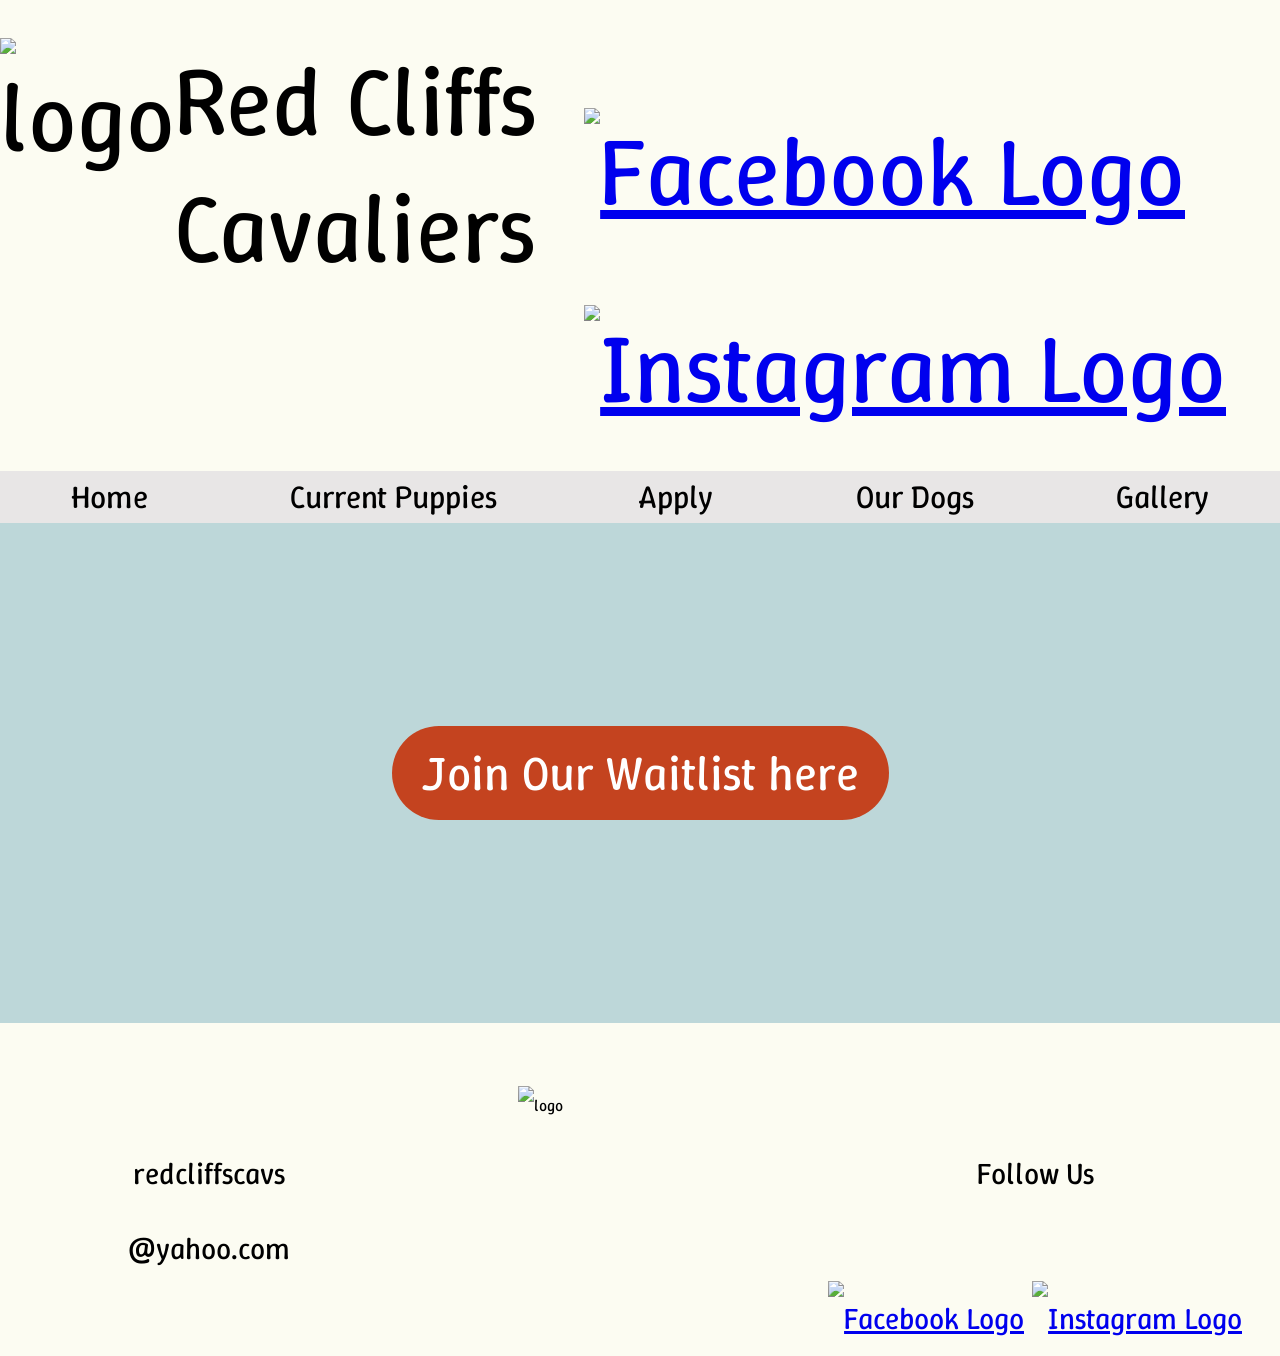
==== apply.html @ b20be2d8 "Add files via upload" ====
<!DOCTYPE html>
<html lang="en">
  <head>
  <title>Red Cliffs Cavaliers</title>
    <meta charset="utf-8">
    <link rel="stylesheet" href="style.css">
    <link rel="preconnect" href="https://fonts.googleapis.com">
    <link rel="preconnect" href="https://fonts.gstatic.com" crossorigin>
    <link href="https://fonts.googleapis.com/css2?family=Winky+Sans:ital,wght@0,300..900;1,300..900&display=swap" rel="stylesheet">
  </head>
  <body id="wrapper">
    <div id="header">
      <div><img id="logo" src="images/logo.png" alt="logo"></div>
      <div>Red Cliffs Cavaliers</div>
      <div><a href="https://www.facebook.com/Red-Cliffs-Cavaliers-109570560816526/" target="_blank" rel="noopener noreferrer"><img id="facebook" src="images/facebook.png"alt="Facebook Logo"></a>
      <a href="https://www.instagram.com/redcliffscavaliers/" target="_blank" rel="noopener noreferrer"><img id="instagram" src="images/instagram.png"alt="Instagram Logo"></a></div>
    </div>
    <div id="nav">
      <nav>
      <ul>
        <li><a href="index.html">Home</a></li>
        <li><a href="puppies.html">Current Puppies</a></li>
        <li><a href="apply.html">Apply</a></li>
        <li><a href="ourdogs.html">Our Dogs</a></li>
        <li><a href="gallery.html">Gallery</a></li>
      </ul>
    </nav>
    </div>
    <div id="apply">
      <a id="apply-link" href="https://docs.google.com/forms/d/e/1FAIpQLSdTowwRHY6cjwUr4Sk7LKwLV7qX-yW5965kfni6P9t3s3lxlg/viewform?pli=1" target="_blank" rel="noopener noreferrer">Join Our Waitlist here</a>
    </div>
    <div id="footer">
      <div id="contact"><br> redcliffscavs<br>@yahoo.com</div>
      <div style="flex-grow: 6;"><img id="footlogo" src="images/logo.png" alt="logo"></div>
      <div id="follow" style="flex-grow: 1;"><br>Follow Us <br> <a href="https://www.facebook.com/Red-Cliffs-Cavaliers-109570560816526/" target="_blank" rel="noopener noreferrer"><img id="facebook" src="images/facebook.png"alt="Facebook Logo"></a>
      <a href="https://www.instagram.com/redcliffscavaliers/" target="_blank" rel="noopener noreferrer"><img id="instagram" src="images/instagram.png"alt="Instagram Logo"></a></div>
    </div>
  </body>
</html>
---- style.css ----
* {
    font-family: "Winky Sans", sans-serif;
    font-optical-sizing: auto;
    font-weight: 400;
    font-style: normal;
}
body {
    margin: 0;
    padding: 0;
    width: 100%;
}

#wrapper {
    display: grid;
    grid-template-columns: 
    minmax(0px, 1fr) 
    repeat(6, minmax(0, 175px)) 
    minmax(0px, 1fr);
}

#header {
    grid-column: 1 / -1;
    background: #fcfcf2;
    height: auto;
    display: flex;
    flex-flow: row nowrap;
    list-style-type: none;
    justify-content: space-around;
    padding-top: 3%;
    padding-bottom: 3%;
}

#title {
    padding-top: 35px;
}

#header div {
    font-size: 600%;
    justify-content: space-around;
}

#logo {
    width: 200px;
}

#instagram, #facebook {
    width: 80px;
    padding-top: 70px;
}


#nav {
    height: auto;
    font-weight: bold; 
    background-color: #e8e6e6;
    padding:0;
    padding-top: 5px;
    padding-bottom: 5px;
    margin:0;
    text-decoration: none;
    grid-row: 2 / 3;
    grid-column: 1 / -1;
    position: sticky;
    top: 0;
}

nav a {
    text-decoration: none;
    color: black;
    transition: background-color 0.4s ease, color 0.4s ease;
}

nav a:hover {
    color: #c4431f;
}

nav ul {
    margin: 0;
    padding: 0;
    display: flex;
    flex-flow: row nowrap;
    list-style-type: none;
    justify-content: space-around;
    font-size: 32px;
}

#content1 {
    grid-column: 1 / -1;
    background: #bdd7d9;
    height: auto;
    font-size: 200%;
    padding-left: 7%;
    padding-right: 7%;
    display:flex;  
}

#content1 div {
    margin: 10px;
    padding: 10px;
    font-size: 32px;
}

#pups {
    width: 350px;
    padding-top: 0%;
    padding-left: 0%;
    padding-bottom: 0%;
}

#content2 {
    grid-column: 1 / -1;
    background: #bdd9c4;
    height: auto;
    font-size: 200%;
    padding-left: 7%;
    padding-right: 7%;
    display:flex;  
}

#content2 div {
    margin: 10px;
    padding: 10px;
    font-size: 32px;
}

#fam {
    width: 350px;
    padding-top: 0%;
    padding-left: 0%;
    padding-bottom: 0%;
}

#footer {
    grid-column: 1 / -1;
    background: #fcfcf2;
    height: auto;
    display: flex;
    flex-flow: row nowrap;
    justify-content: center;
    text-align: center;
    padding-top: 3%;
    line-height: 2.5;
}

#footlogo {
    width: 250px;
    padding-top: 25px;
    padding-bottom: 20px;
}

#follow {
    font-size: 30px;
}

#contact {
    font-size: 30px;
    padding-left: 10%;
}

#apply {
    display: flex;
    justify-content: center;
    align-items: center;
    background-color: #bdd7d9;
    height: 500px;
    grid-column: 1 / -1;
}

#apply-link {
    display: inline-block;
    padding: 15px 30px;
    font-size: 300%;
    color: #ffffff;
    background-color: #c4431f;
    border: none;
    text-decoration: none;
    transition: background-color 0.4s ease, color 0.4s ease;
    border-radius: 999px; 
    height: auto;
    width: auto;
}

#apply-link:hover {
    background-color: #e8e6e6;
    color: #c4431f;
}

#no-puppies {
    display: none; /*flex = show, none = no show*/
    justify-content: center;
    align-items: center;
    text-align: center;
    background-color: #bdd7d9;
    height: 500px;
    grid-column: 1 / -1;
    font-size: 25px;
}

#puppies { /* Add more puppies as needed */
      /* paste style="display: none;" in the div tag to hide puppies that are not available */
    display: flex; /*flex = show, none = no show*/
    justify-content: space-around;
    flex-wrap: wrap;
    align-items: center;
    background-color: #bdd7d9;
    height: auto;
    text-align: center;
    font-size:25px;
    grid-column: 1 / -1;
    grid-row: 3 / 4;
}

#available-pup {
    width: 300px;
    padding: 10px;
    padding-top: 30px;
}

#our-dogs {
    display: flex;
    justify-content: space-around;
    align-items: flex-start;
    background-color: #bdd7d9;
    height: auto;
    width: 100%;
    text-align: center;
    font-size:30px;
    grid-column: 1 / -1;
    grid-row: 3 / 4;
}

#our-dogs > div {
  display: inline-block;
  width: 350px;
  text-align: center;
  padding-top: 50px;
}

#our-dogs img {
    display: block;
    max-width: 100%;
}

#bio {
    font-size: 22px;
    padding: 10px;
}

#indy {
    width: 340px;
    height: auto;
    padding: 10px;
    padding-top: 30px;
}

#max {
    width: 350px;
    height: auto;
    padding: 10px;
    padding-top: 30px;
}

#gallery {
    display: flex;
    justify-content: space-around;
    flex-wrap: wrap;
    align-items: center;
    background-color: #bdd7d9;
    height: auto;
    width: 100%;
    text-align: center;
    font-size:25px;
    grid-column: 1 / -1;
    grid-row: 3 / 4;
}

#gallery1 {
    width: 300px;
    height: auto;
    padding: 10px;
    padding-top: 30px;
}

@media only screen and (max-width: 1100px) {
    #wrapper {
        display:grid;
        grid-auto-rows: minmax(0, auto);
        grid-template-columns: minmax(0px, 1fr) repeat(6, minmax(0, 150px)) minmax(0px, 1fr);
    }
}

@media only screen and (max-width: 1175px) {
    #header div {
        font-size: 350%;
    }

    #logo {
        width: 100px;
    }

    #title {
        padding-top: 0px;
    }

    #instagram, #facebook {
        width: 70px;
        padding-top: 0px;
    }

    nav ul {
        font-size: 30px;
    }

    #content1 div {
        height: auto;
        font-size: 24px;
        padding: 0px;
    }

    #content2 div {
        font-size: 24px;
    }

    #pups {
        width: 400px;
    }

    #footlogo {
    width: 190px;
    }

    #follow {
    font-size: 20px;
    }

    #contact {
    font-size: 20px;
    }

    #no-puppies {
        font-size: 20px;
        height: 400px;
    }

    #apply-link {
        font-size: 250%;
    }
}

@media only screen and (max-width: 800px) {
    #header div {
        font-size: 200%;
    }

    #logo {
        width: 60px;
    }

    #title {
        padding-top: 0px;
    }
    
    #instagram, #facebook {
        width: 40px;
        padding-top: 0px;
    }

    #nav {
        height: auto;
        padding: 0px;
    }

    nav ul{
        flex-flow: column nowrap;
        align-items: center;
        gap: 5px;
        font-size: 25px;
    }

    #nav {
        position: static;
    }

    #content1 {
        flex-flow: column-reverse nowrap;
        align-items: center;
    }

    #content1 div {
        font-size: 15px;
    }

    #pups {
        width: 150px;
    }

    #content2 {
        flex-flow: column nowrap;
        align-items: center;
    }

    #content2 div {
        font-size: 15px;
    }

    #fam {
        width: 150px;
    }

    #footlogo {
        width: 100px;
    }

    #follow {
        font-size: 100%;
    }

    #contact {
        font-size: 100%;
    }

    #available-pup {
    width: 200px;
    padding: 8px;
    padding-top: 20px;
    }

    #bio {
        font-size: 15px;
    }

    #indy, #max {
        width: 150px;
        padding-left: 25%;
    }   

    #no-puppies {
        font-size: 15px;
        height: 300px;
    }

    #apply-link {
        font-size: 200%;
    }

    #gallery1 {
    width: 200px;
    height: auto;
    padding: 10px;
    padding-top: 20px;
    }
}

@media only screen and (max-width: 430px) {
    #header div {
        font-size: 150%;
    }

    #logo {
    width: 40px;
    }

    #instagram, #facebook {
        width: 30px;
        padding-top: 0px;
    }

    #footlogo {
        width: 75px;
    }

    #contact {
        font-size: 12px;
    }

    #follow {
        font-size: 12px;
    }

    #available-pup {
    width: 150px;
    padding: 5px;
    padding-top: 10px;
    }

    #our-dogs {
    flex-direction: column; 
    align-items: center;
    }

    #our-dogs > div {
    width: 90%; 
    display: flex;
    flex-direction: column; 
    align-items: center;
    padding-top: 20px;
    }

    #our-dogs img {
    width: 80%; 
    height: auto;
    padding-left: 10px;
    }

    #indy,
    #max {
    width: 100%;
    }

    #bio {
    font-size: 18px; 
    }

    #no-puppies {
        font-size: 13px;
        height: 250px;
    }

    #apply {
        height: 300px;
    }

    #apply-link {
        font-size: 150%;
    }

    #gallery1 {
    width: 150px;
    height: auto;
    padding: 10px;
    padding-top: 20px;
    }
}
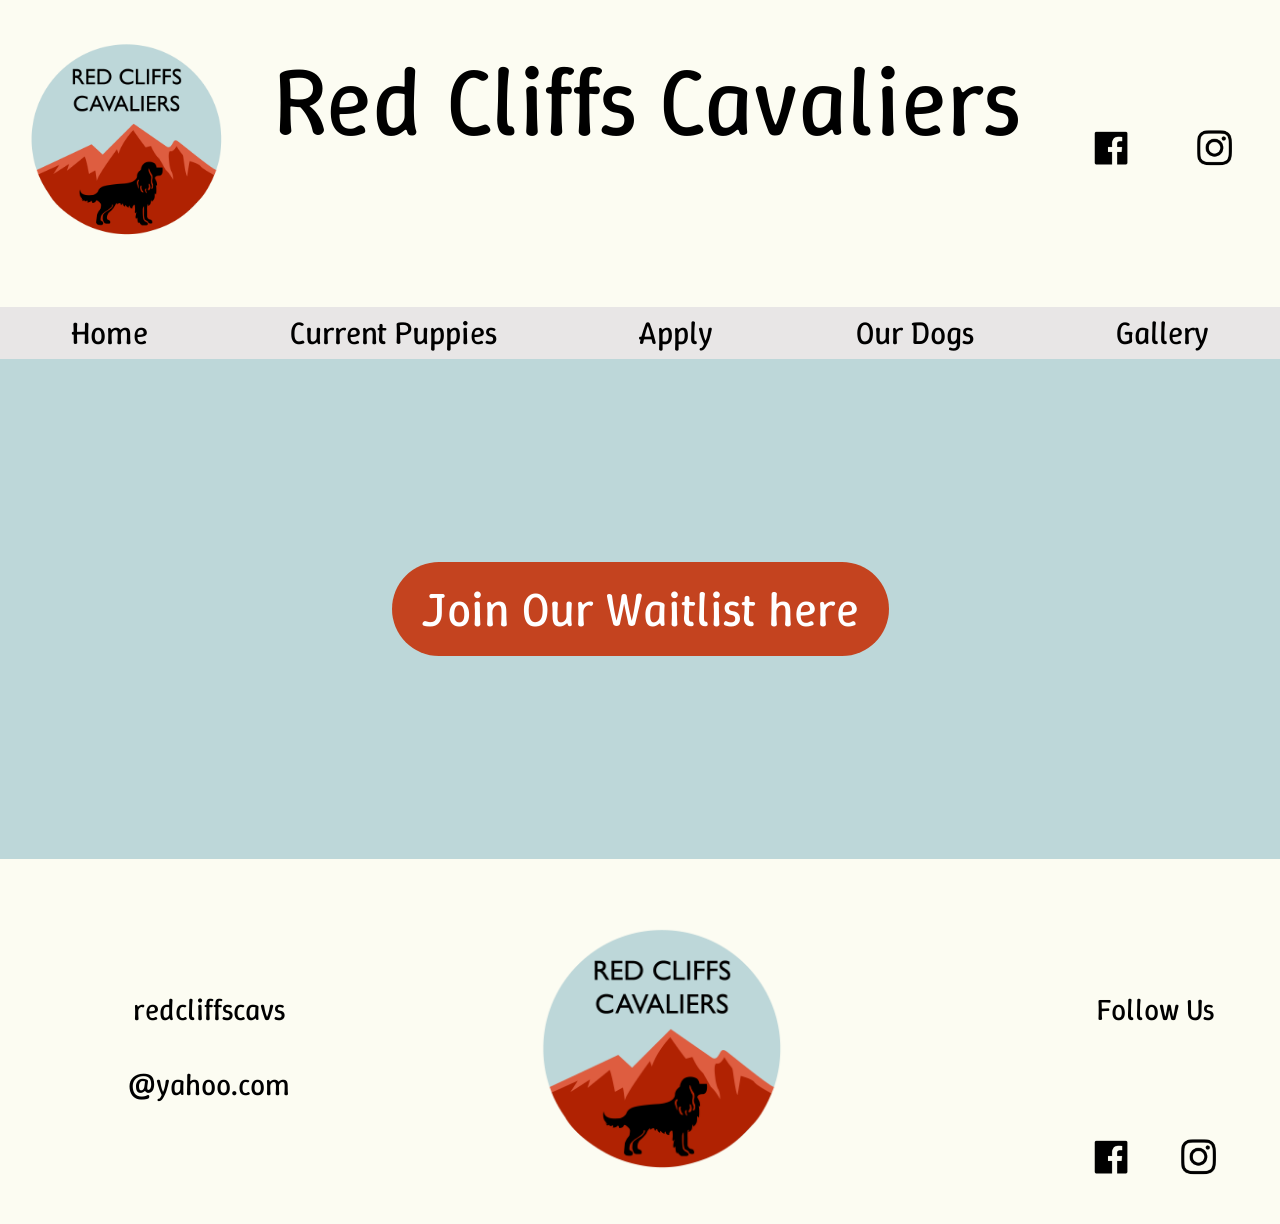
==== commit c1218d9f: "icon for everypage" ====
--- a/apply.html
+++ b/apply.html
@@ -4,6 +4,7 @@
   <title>Red Cliffs Cavaliers</title>
     <meta charset="utf-8">
     <link rel="stylesheet" href="style.css">
+    <link rel="icon" href="/images/icon.png" type="image/x-icon">
     <link rel="preconnect" href="https://fonts.googleapis.com">
     <link rel="preconnect" href="https://fonts.gstatic.com" crossorigin>
     <link href="https://fonts.googleapis.com/css2?family=Winky+Sans:ital,wght@0,300..900;1,300..900&display=swap" rel="stylesheet">
--- a/style.css
+++ b/style.css
@@ -451,7 +451,7 @@
     }
 }
 
-@media only screen and (max-width: 430px) {
+@media only screen and (max-width: 530px) {
     #header div {
         font-size: 150%;
     }
